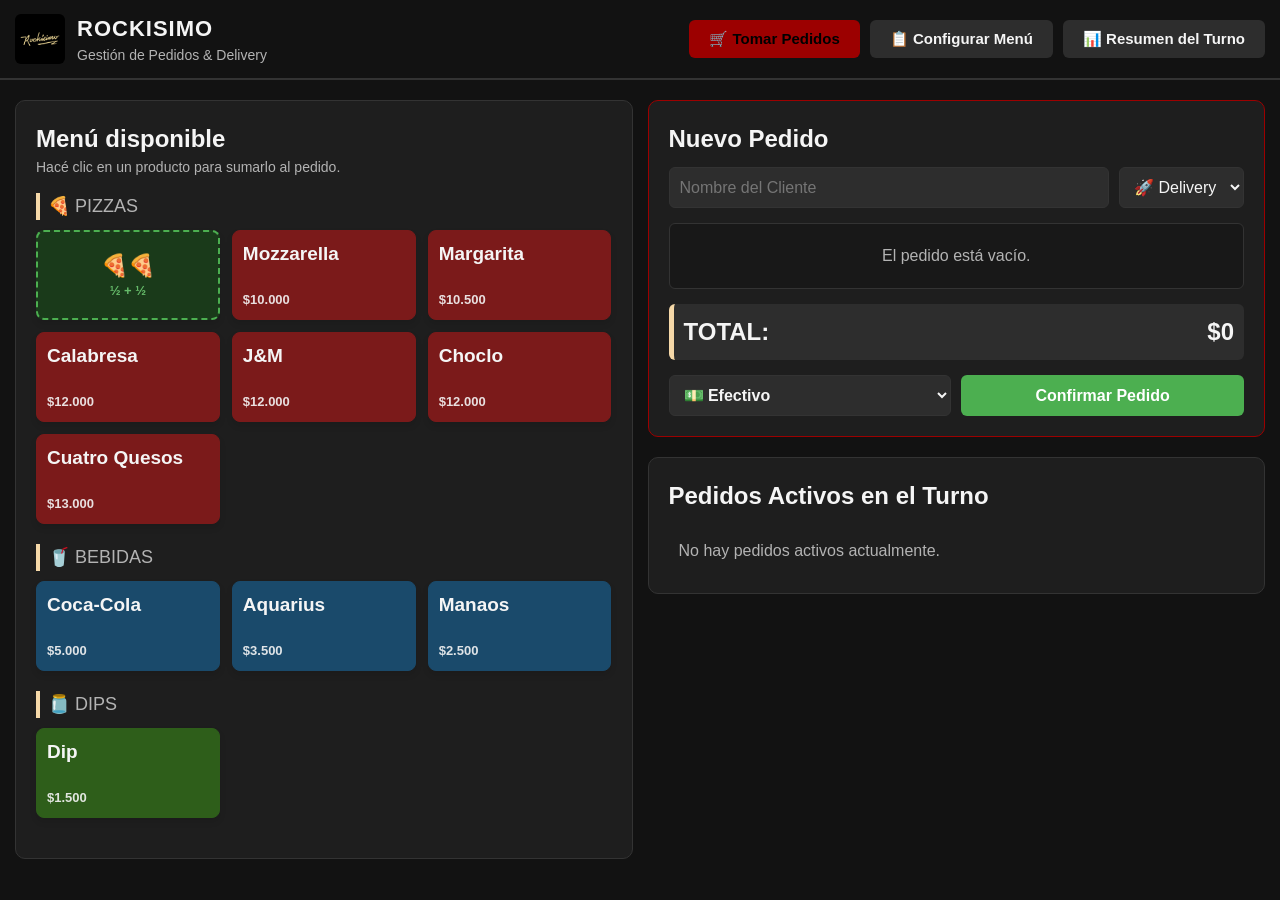
==== index.html @ c7c617d8 "Add files via upload" ====
<!DOCTYPE html>
<html lang="es-AR">
<head>
    <meta charset="UTF-8">
    <meta name="viewport" content="width=device-width, initial-scale=1.0">
    <title>🍕 ROCKISIMO - Sistema de Pedidos</title>
    <style>
        /* --- ESTILOS GENERALES Y TEMA OSCURO --- */
        :root {
            --bg-principal: #121212;
            --bg-tarjeta: #1e1e1e;
            --bg-input: #2d2d2d;
            --texto-principal: #f5f5f5;
            --texto-secundario: #b3b3b3;
            --primario: #9C0000;
            --primario-hover: #7a0000;
            --exito: #4caf50;
            --exito-hover: #43a047;
            --peligro: #f44336;
            --peligro-hover: #e53935;
            --info: #2196f3;
            --borde: #333333;
        }

        * {
            box-sizing: border-box;
            margin: 0;
            padding: 0;
            font-family: 'Segoe UI', Roboto, Helvetica, Arial, sans-serif;
        }

        body {
            background-color: var(--bg-principal);
            color: var(--texto-principal);
            padding: 15px;
            padding-top: 0;
            line-height: 1.5;
        }

        header {
            display: flex;
            justify-content: space-between;
            align-items: center;
            padding: 12px 15px 12px 15px;
            border-bottom: 2px solid var(--borde);
            margin-bottom: 20px;
            position: sticky;
            top: 0;
            z-index: 1000;
            background-color: var(--bg-principal);
            margin-left: -15px;
            margin-right: -15px;
        }

        h1, h2, h3 {
            color: var(--texto-principal);
        }

        button {
            cursor: pointer;
            border: none;
            border-radius: 6px;
            font-weight: bold;
            transition: background 0.2s, transform 0.1s;
        }

        button:active {
            transform: scale(0.98);
        }

        input, select {
            background-color: var(--bg-input);
            color: var(--texto-principal);
            border: 1px solid var(--borde);
            padding: 10px;
            border-radius: 6px;
            font-size: 16px;
            width: 100%;
        }

        input:focus, select:focus {
            outline: 2px solid var(--primario);
        }

        /* --- DISEÑO EN GRILLA (RESPONSIVE) --- */
        .contenedor-principal {
            display: grid;
            grid-template-columns: 1fr;
            gap: 20px;
        }

        @media (min-width: 1024px) {
            .contenedor-principal {
                grid-template-columns: 1.2fr 0.8fr;
            }
            .doble-columna {
                grid-column: span 2;
            }
        }

        .panel {
            background-color: var(--bg-tarjeta);
            border: 1px solid var(--borde);
            border-radius: 10px;
            padding: 20px;
        }

        /* --- BOTONES DE NAVEGACIÓN DE SECCIONES --- */
        .nav-botones {
            display: flex;
            gap: 10px;
            flex-wrap: wrap;
        }

        .btn-nav {
            padding: 10px 20px;
            background-color: var(--bg-input);
            color: var(--texto-principal);
            font-size: 15px;
        }

        .btn-nav.activo {
            background-color: var(--primario);
            color: #000;
        }

        /* --- MÓDULO 1: CONFIGURACIÓN DEL MENÚ --- */
        .oculto {
            display: none !important;
        }

        .form-producto {
            display: grid;
            grid-template-columns: repeat(auto-fit, minmax(200px, 1fr)) auto;
            gap: 10px;
            align-items: flex-end;
            margin-bottom: 20px;
            background: #1e1e1e;
            padding: 15px;
            border-radius: 8px;
        }

        .btn-accion {
            padding: 10px 20px;
            font-size: 16px;
        }

        .btn-agregar { background-color: var(--exito); color: white; }
        .btn-agregar:hover { background-color: var(--exito-hover); }
        .btn-cancelar { background-color: var(--peligro); color: white; }
        .btn-cancelar:hover { background-color: var(--peligro-hover); }
        .btn-info { background-color: var(--info); color: white; }

        .tabla-admin {
            width: 100%;
            border-collapse: collapse;
            margin-top: 10px;
        }

        .tabla-admin th, .tabla-admin td {
            padding: 12px;
            text-align: left;
            border-bottom: 1px solid var(--borde);
        }

        .tabla-admin th { background-color: var(--bg-input); }

        /* --- MÓDULO 2: TOMA DE PEDIDOS --- */
        .seccion-pedido-actual {
            display: grid;
            grid-template-columns: 1fr;
            gap: 15px;
        }

        @media (min-width: 768px) {
            .seccion-pedido-actual { grid-template-columns: 1fr 1fr; }
        }

        .grupo-categoria {
            margin-bottom: 20px;
        }

        .titulo-categoria {
            border-left: 4px solid #F5D8A8;
            padding-left: 8px;
            margin-bottom: 10px;
            font-size: 18px;
            text-transform: uppercase;
            color: var(--texto-secundario);
        }

        .grilla-productos {
            display: grid;
            grid-template-columns: repeat(auto-fill, minmax(140px, 1fr));
            gap: 12px;
        }

        .btn-producto {
            background-color: var(--bg-input);
            border: 1px solid var(--borde);
            color: var(--texto-principal);
            padding: 12px 10px;
            text-align: center;
            border-radius: 8px;
            display: flex;
            flex-direction: column;
            justify-content: space-between;
            min-height: 90px;
            box-shadow: 0 4px 6px rgba(0,0,0,0.1);
        }

        .btn-producto:hover {
            border-color: var(--primario);
            background-color: #4a3828;
        }

        .btn-producto .nombre { font-size: 19px; font-weight: bold; margin-bottom: 4px; line-height: 1.2; }
        .btn-producto .precio { color: var(--primario); font-size: 13px; opacity: 0.9; }

        /* Botón mitad y mitad */
        .btn-mitad {
            background-color: #1a3a1a;
            border: 2px dashed #4caf50;
            color: var(--texto-principal);
            padding: 12px 10px;
            text-align: center;
            border-radius: 8px;
            display: flex;
            flex-direction: column;
            justify-content: center;
            align-items: center;
            min-height: 90px;
            box-shadow: 0 4px 6px rgba(0,0,0,0.1);
            cursor: pointer;
            gap: 4px;
        }
        .btn-mitad:hover { background-color: #254a25; border-color: #66bb6a; }
        .btn-mitad .mitad-icono { font-size: 22px; }
        .btn-mitad .mitad-label { font-size: 13px; font-weight: bold; color: #66bb6a; }

        /* Modal selector mitad y mitad */
        #modal-mitad {
            display: none;
            position: fixed;
            inset: 0;
            background: rgba(0,0,0,0.75);
            z-index: 2000;
            justify-content: center;
            align-items: center;
        }
        #modal-mitad.activo { display: flex; }
        #modal-mitad .modal-caja {
            background: var(--bg-card);
            border: 1px solid var(--borde);
            border-radius: 12px;
            padding: 20px;
            width: 90%;
            max-width: 420px;
            max-height: 80vh;
            overflow-y: auto;
        }
        #modal-mitad h3 { margin: 0 0 6px 0; color: #66bb6a; }
        #modal-mitad .subtitulo-modal { font-size: 13px; color: var(--texto-secundario); margin-bottom: 14px; }
        #modal-mitad .lista-pizzas { display: flex; flex-direction: column; gap: 8px; }
        #modal-mitad .opcion-pizza {
            background: var(--bg-input);
            border: 1px solid var(--borde);
            border-radius: 8px;
            padding: 12px 14px;
            cursor: pointer;
            display: flex;
            justify-content: space-between;
            align-items: center;
        }
        #modal-mitad .opcion-pizza:hover { border-color: #66bb6a; background: #1e3a1e; }
        #modal-mitad .opcion-pizza.seleccionada { border-color: #4caf50; background: #1a3a1a; }
        #modal-mitad .opcion-pizza .piz-nombre { font-weight: bold; }
        #modal-mitad .opcion-pizza .piz-precio { font-size: 13px; color: var(--texto-secundario); }
        #modal-mitad .acciones-modal { display: flex; gap: 10px; margin-top: 16px; }
        #modal-mitad .acciones-modal button { flex: 1; padding: 10px; border-radius: 8px; border: none; cursor: pointer; font-weight: bold; }
        #modal-mitad .btn-cancelar-modal { background: var(--bg-input); color: var(--texto-principal); }
        #modal-mitad .btn-confirmar-modal { background: #4caf50; color: #fff; }
        #modal-mitad .btn-confirmar-modal:disabled { background: #555; cursor: not-allowed; }

        /* Detalle del pedido actual */
        .datos-cliente {
            display: flex;
            gap: 10px;
            margin-bottom: 15px;
        }

        .lista-items-pedido {
            max-height: 300px;
            overflow-y: auto;
            border: 1px solid var(--borde);
            border-radius: 6px;
            background: #181818;
            margin-bottom: 15px;
        }

        .item-linea {
            display: flex;
            justify-content: space-between;
            align-items: center;
            padding: 10px;
            border-bottom: 1px solid var(--borde);
        }

        .item-controles {
            display: flex;
            align-items: center;
            gap: 8px;
        }

        .btn-cant {
            width: 32px;
            height: 32px;
            font-size: 18px;
            background-color: var(--bg-input);
            color: var(--texto-principal);
        }
        .btn-cant:hover { background-color: var(--borde); }

        .cant-numero {
            font-weight: bold;
            min-width: 20px;
            text-align: center;
        }

        .contenedor-total {
            font-size: 24px;
            font-weight: bold;
            display: flex;
            justify-content: space-between;
            margin-bottom: 15px;
            padding: 10px;
            background-color: var(--bg-input);
            border-radius: 6px;
            border-left: 5px solid #F5D8A8;
        }

        .acciones-confirmacion {
            display: grid;
            grid-template-columns: 1fr 1fr;
            gap: 10px;
        }

        /* --- MÓDULO 3: PEDIDOS ACTIVOS --- */
        .lista-pedidos-activos {
            display: grid;
            grid-template-columns: repeat(auto-fill, minmax(300px, 1fr));
            gap: 15px;
            margin-top: 15px;
        }

        .tarjeta-pedido {
            background-color: var(--bg-input);
            border: 1px solid var(--borde);
            border-radius: 8px;
            padding: 15px;
            display: flex;
            flex-direction: column;
            justify-content: space-between;
        }

        .tarjeta-pedido.pendiente { border-top: 4px solid #9C0000; }
        .tarjeta-pedido.entregado { border-top: 4px solid var(--exito); opacity: 0.7; }

        .tarjeta-encabezado {
            display: flex;
            justify-content: space-between;
            font-weight: bold;
            border-bottom: 1px solid var(--borde);
            padding-bottom: 5px;
            margin-bottom: 10px;
        }

        .badge {
            padding: 2px 6px;
            border-radius: 4px;
            font-size: 12px;
            color: #000;
            font-weight: bold;
        }
        .badge.delivery { background-color: #9C0000; color: white; }
        .badge.retiro { background-color: #00bcd4; color: white; }
        .badge.efectivo { background-color: #8bc34a; color: #000; }
        .badge.transferencia { background-color: #2196f3; color: white; }

        .tarjeta-detalles {
            font-size: 14px;
            margin-bottom: 10px;
            flex-grow: 1;
        }

        .tarjeta-acciones {
            display: grid;
            grid-template-columns: repeat(3, 1fr);
            gap: 5px;
            margin-top: 10px;
        }

        .btn-tarjeta {
            padding: 8px 5px;
            font-size: 12px;
            color: white;
        }

        /* --- MÓDULO 4: CIERRE Y BALANCE --- */
        .resumen-grilla {
            display: grid;
            grid-template-columns: repeat(auto-fit, minmax(200px, 1fr));
            gap: 15px;
            margin-bottom: 20px;
        }

        .tarjeta-balance {
            background: #1e1e1e;
            padding: 15px;
            border-radius: 8px;
            text-align: center;
            border-bottom: 4px solid var(--info);
        }
        .tarjeta-balance.efec { border-bottom-color: #4caf50; }
        .tarjeta-balance.transf { border-bottom-color: #2196f3; }

        .monto-balance {
            font-size: 26px;
            font-weight: bold;
            margin-top: 5px;
        }

        .ranking-lista {
            list-style: none;
            background: #181818;
            padding: 10px;
            border-radius: 6px;
        }

        .ranking-item {
            display: flex;
            justify-content: space-between;
            padding: 8px 5px;
            border-bottom: 1px solid var(--borde);
        }

        .acciones-balance {
            display: flex;
            gap: 10px;
            margin-top: 20px;
        }

        /* --- ESTILOS DE IMPRESIÓN --- */
        @media print {
            body {
                background: white;
                color: black;
                padding: 0;
            }
            .nav-botones, .panel:not(#seccion-balance), .acciones-balance, header {
                display: none !important;
            }
            #seccion-balance {
                border: none;
                background: white;
                color: black;
                width: 100%;
            }
            #fecha-jornada {
                font-size: 22px !important;
                font-weight: bold !important;
                color: black !important;
                margin-bottom: 16px !important;
                border-bottom: 3px solid #9C0000;
                padding-bottom: 8px;
            }
            #fecha-jornada strong { color: #9C0000 !important; }
            .tarjeta-balance, .ranking-lista {
                background: white;
                color: black;
                border: 1px solid #ccc;
            }
            .monto-balance { color: black !important; }
            .tabla-admin th {
                background-color: #eee;
                color: black;
            }
            .tabla-admin td, .tabla-admin th {
                border-bottom: 1px solid #ccc;
                color: black;
            }
            .ranking-item { color: black !important; }
            .ranking-item strong { color: black !important; }
        }
    </style>

</head>
<body>

    <header>
        <div style="display:flex; align-items:center; gap:12px;">
            <img src="[data-uri]" alt="Logo Rockisimo" style="height:50px; width:auto; border-radius:6px;">
            <div>
                <h1 style="font-size:22px; letter-spacing:1px;">ROCKISIMO</h1>
                <p style="color: var(--texto-secundario); font-size: 14px;">Gestión de Pedidos & Delivery</p>
            </div>
        </div>
        <div class="nav-botones">
            <button class="btn-nav activo" id="btn-vista-pedidos" onclick="cambiarVista('pedidos')">🛒 Tomar Pedidos</button>
            <button class="btn-nav" id="btn-vista-menu" onclick="cambiarVista('menu')">📋 Configurar Menú</button>
            <button class="btn-nav" id="btn-vista-balance" onclick="cambiarVista('balance')">📊 Resumen del Turno</button>
        </div>
    </header>

    <main class="contenedor-principal">

        <section id="seccion-pedidos" class="doble-columna seccion-pedido-actual">
            <div class="panel">
                <h2>Menú disponible</h2>
                <p style="color: var(--texto-secundario); margin-bottom: 15px; font-size: 14px;">Hacé clic en un producto para sumarlo al pedido.</p>
                <div id="contenedor-menu-operaciones">
                    </div>
            </div>

            <div style="display: flex; flex-direction: column; gap: 20px;">
                <div class="panel" style="border-color: var(--primario);">
                    <h2 id="titulo-pedido-actual">Nuevo Pedido</h2>
                    <input type="hidden" id="editando-pedido-id" value="">
                    
                    <div class="datos-cliente" style="margin-top: 10px;">
                        <input type="text" id="cliente-nombre" placeholder="Nombre del Cliente" autocomplete="off">
                        <select id="pedido-modalidad" style="width: 150px;" onchange="renderizarCarrito()">
                            <option value="Delivery">🚀 Delivery</option>
                            <option value="Retiro">🛍️ Retiro</option>
                        </select>
                    </div>

                    <div class="lista-items-pedido" id="carrito-items">
                        <p style="text-align: center; color: var(--texto-secundario); padding: 20px;">El pedido está vacío.</p>
                    </div>

                    <div class="contenedor-total">
                        <span>TOTAL:</span>
                        <span id="carrito-total">$0</span>
                    </div>

                    <div class="acciones-confirmacion">
                        <select id="pedido-pago" style="font-weight: bold;">
                            <option value="Efectivo">💵 Efectivo</option>
                            <option value="Transferencia">📱 Transferencia</option>
                        </select>
                        <button class="btn-accion btn-agregar" id="btn-confirmar-pedido" onclick="confirmarPedido()">Confirmar Pedido</button>
                    </div>
                    <button class="btn-accion btn-cancelar oculto" id="btn-cancelar-edicion" onclick="cancelarEdicion()" style="width:100%; margin-top: 10px; font-size: 14px; padding: 5px;">Cancelar Edición</button>
                </div>

                <div class="panel">
                    <h2>Pedidos Activos en el Turno</h2>
                    <div class="lista-pedidos-activos" id="contenedor-pedidos-activos">
                        </div>
                </div>
            </div>
        </section>


        <section id="seccion-menu" class="panel oculto doble-columna">
            <h2>Administración del Menú</h2>
            <p style="color: var(--texto-secundario); margin-bottom: 15px;">Cargá los productos que se venden en el local. Se guardan automáticamente.</p>

            <!-- COSTO DELIVERY DESTACADO -->
            <div id="panel-delivery" style="background:#252525; border:2px solid #9C0000; border-radius:10px; padding:15px; margin-bottom:20px; display:flex; align-items:center; gap:15px; flex-wrap:wrap;">
                <span style="font-size:28px;">🛵</span>
                <div style="flex:1;">
                    <div style="font-weight:bold; font-size:16px; color:#f5f5f5;">Costo de Delivery</div>
                    <div style="font-size:12px; color:var(--texto-secundario);">Se suma automáticamente a cada pedido Delivery</div>
                </div>
                <div id="delivery-vista" style="display:flex; align-items:center; gap:10px;">
                    <span id="delivery-precio-txt" style="font-size:22px; font-weight:bold; color:#f5f5f5;">$0</span>
                    <button class="btn-accion btn-info" onclick="editarDelivery()" style="padding:8px 16px; font-size:14px;">✏️ Editar precio</button>
                </div>
                <div id="delivery-edicion" style="display:none; align-items:center; gap:10px; flex-wrap:wrap;">
                    <input type="number" id="delivery-nuevo-precio" placeholder="Nuevo precio" min="0" style="width:140px;">
                    <button class="btn-accion btn-agregar" onclick="guardarPrecioDelivery()" style="padding:8px 16px; font-size:14px;">✔ Guardar</button>
                    <button class="btn-accion btn-cancelar" onclick="cancelarEditarDelivery()" style="padding:8px 16px; font-size:14px;">✖ Cancelar</button>
                </div>
            </div>
            
            <div class="form-producto">
                <div>
                    <label style="font-size: 14px; display:block; margin-bottom: 5px;">Nombre del Producto</label>
                    <input type="text" id="prod-nombre" placeholder="Ej: Pizza Muzzarella grande" autocomplete="off">
                </div>
                <div>
                    <label style="font-size: 14px; display:block; margin-bottom: 5px;">Categoría</label>
                    <select id="prod-categoria">
                        <option value="Pizzas">Pizzas</option>
                        <option value="Bebidas">Bebidas</option>
                        <option value="Dips">Dips</option>
                        <option value="Servicios">Servicios</option>
                    </select>
                </div>
                <div>
                    <label style="font-size: 14px; display:block; margin-bottom: 5px;">Precio ($)</label>
                    <input type="number" id="prod-precio" placeholder="Ej: 4500" min="0">
                </div>
                <button class="btn-accion btn-agregar" onclick="guardarProducto()">Guardar</button>
            </div>

            <div style="display:flex; gap:10px; align-items:flex-end; background:#1e1e1e; padding:12px; border-radius:8px; margin-bottom:15px;">
                <div style="flex:1;">
                    <label style="font-size:14px; display:block; margin-bottom:5px;">➕ Nueva categoría</label>
                    <input type="text" id="nueva-categoria-input" placeholder="Ej: Postres, Combos..." autocomplete="off">
                </div>
                <button class="btn-accion btn-info" onclick="agregarNuevaCategoria()" style="white-space:nowrap;">Agregar Categoría</button>
            </div>

            <!-- PANEL COLORES POR CATEGORÍA -->
            <div style="background:#1e1e1e; border:1px solid var(--borde); border-radius:10px; padding:15px; margin-bottom:20px;">
                <h3 style="margin-bottom:12px; font-size:15px; color:var(--texto-principal);">🎨 Color de botones por categoría</h3>
                <p style="font-size:12px; color:var(--texto-secundario); margin-bottom:10px;">Hacé clic en el color para cambiarlo. Se aplica al instante en la pantalla de pedidos.</p>
                <div id="panel-colores-cat" style="display:flex; flex-wrap:wrap; gap:10px;"></div>
            </div>

            <table class="tabla-admin">
                <thead>
                    <tr>
                        <th>Producto</th>
                        <th>Categoría</th>
                        <th>Precio</th>
                        <th style="text-align: center;">Acciones</th>
                    </tr>
                </thead>
                <tbody id="tabla-menu-cuerpo">
                    </tbody>
            </table>
        </section>


        <section id="seccion-balance" class="panel oculto doble-columna">
            <h2>Resumen del Turno / Balance</h2>
            <p style="color: var(--texto-secundario); margin-bottom: 20px;">Control de caja, estadísticas de ventas del turno y auditoría.</p>

            <!-- Fecha de la jornada para impresión y vista -->
            <div id="fecha-jornada" style="font-size:15px; color:var(--texto-secundario); margin-bottom:12px; letter-spacing:0.5px;"></div>

            <div class="resumen-grilla" style="grid-template-columns: 1.4fr 1fr 1fr;">
                <div class="tarjeta-balance" style="border-bottom-color: #ff9800; border-bottom-width: 5px;">
                    <h3 style="color:var(--texto-secundario);">💰 Total General de la Noche</h3>
                    <div class="monto-balance" id="balance-total" style="color: #ff9800; font-size:36px;">$0</div>
                </div>
                <div class="tarjeta-balance efec">
                    <h3>💵 Efectivo</h3>
                    <div class="monto-balance" id="balance-efectivo" style="color: #4caf50;">$0</div>
                </div>
                <div class="tarjeta-balance transf">
                    <h3>📱 Transferencia</h3>
                    <div class="monto-balance" id="balance-transferencia" style="color: #2196f3;">$0</div>
                </div>
            </div>

            <div style="display: grid; grid-template-columns: 1fr; gap: 20px; margin-bottom: 20px;" id="subsecciones-balance-grilla">
                <div>
                    <h3 style="margin-bottom: 10px;">📦 Detalle de Ventas por Producto</h3>
                    <div id="total-pizzas-banner" style="display:none; background:#7B1A1A; border-radius:8px; padding:10px 14px; margin-bottom:10px; font-size:15px; font-weight:bold; color:#fff;">🍕 Total pizzas vendidas: <span id="total-pizzas-num">0</span></div>
                    <ul class="ranking-lista" id="balance-ranking">
                        </ul>
                </div>
                <div>
                    <h3 style="margin-bottom: 10px;">🕐 Estadísticas de Horarios y Tiempos</h3>
                    <div id="stats-horarios" style="background:#181818; border-radius:8px; padding:15px;">
                        <p style="color:var(--texto-secundario); font-size:13px;">Sin datos suficientes aún.</p>
                    </div>
                </div>
                <div>
                    <h3 style="margin-bottom: 10px;">📋 Auditoría de todos los Pedidos del Turno</h3>
                    <table class="tabla-admin" style="font-size: 14px;">
                        <thead>
                            <tr>
                                <th>ID</th>
                                <th>Cliente</th>
                                <th>Modalidad</th>
                                <th>Pago</th>
                                <th>Total</th>
                                <th>Entrada → Salida</th>
                                <th>Estado</th>
                            </tr>
                        </thead>
                        <tbody id="balance-tabla-pedidos">
                            </tbody>
                    </table>
                </div>
            </div>

            <div class="acciones-balance">
                <button class="btn-accion btn-info" onclick="window.print()">🖨️ Imprimir Resumen</button>
                <button class="btn-accion" onclick="compartirResumen()" style="background:#25D366; color:#fff; border:none;">📤 Compartir Resumen</button>
                <button class="btn-accion btn-cancelar" onclick="cerrarTurno()" style="margin-left: auto;">🏁 Cerrar Turno (Reiniciar)</button>
            </div>
        </section>

    </main>

    <script>
        // --- ESTADO DE LA APLICACIÓN ---
        let productos = JSON.parse(localStorage.getItem('pizza_productos')) || [];
        let pedidos = JSON.parse(localStorage.getItem('pizza_pedidos')) || [];
        let proximoNumeroPedido = parseInt(localStorage.getItem('pizza_proximo_numero')) || 1;
        let coloresCategorias = JSON.parse(localStorage.getItem('pizza_colores_cat')) || {
            'Pizzas':    '#7B1A1A',
            'Bebidas':   '#1A4A6B',
            'Dips':      '#2E5E1A',
            'Servicios': '#3a3a3a'
        };

        function guardarColoresCat() {
            localStorage.setItem('pizza_colores_cat', JSON.stringify(coloresCategorias));
        }

        function getColorCategoria(cat) {
            return coloresCategorias[cat] || '#3a3330';
        }

        // Estructura del Carrito temporal (Pedido en curso)
        let carrito = [];

        // --- INICIALIZACIÓN ---
        document.addEventListener('DOMContentLoaded', () => {
            // Cargar productos por defecto si el localStorage está totalmente vacío (Facilita la primera experiencia)
            if (productos.length === 0) {
                productos = [
                    { id: 1,  nombre: 'Mozzarella',   categoria: 'Pizzas',    precio: 10000 },
                    { id: 2,  nombre: 'Margarita',     categoria: 'Pizzas',    precio: 10500 },
                    { id: 3,  nombre: 'Calabresa',     categoria: 'Pizzas',    precio: 12000 },
                    { id: 4,  nombre: 'J&M',           categoria: 'Pizzas',    precio: 12000 },
                    { id: 5,  nombre: 'Choclo',        categoria: 'Pizzas',    precio: 12000 },
                    { id: 6,  nombre: 'Cuatro Quesos', categoria: 'Pizzas',    precio: 13000 },
                    { id: 7,  nombre: 'Coca-Cola',     categoria: 'Bebidas',   precio: 5000  },
                    { id: 8,  nombre: 'Aquarius',      categoria: 'Bebidas',   precio: 3500  },
                    { id: 9,  nombre: 'Manaos',        categoria: 'Bebidas',   precio: 2500  },
                    { id: 10, nombre: 'Dip',           categoria: 'Dips',      precio: 1500  },
                    { id: 11, nombre: 'Delivery',      categoria: 'Servicios', precio: 500   }
                ];
                guardarProductosEnStorage();
            }
            renderizarTodo();
        });

        // --- SISTEMA DE NAVEGACIÓN ---
        function cambiarVista(vista) {
            document.getElementById('seccion-pedidos').classList.add('oculto');
            document.getElementById('seccion-menu').classList.add('oculto');
            document.getElementById('seccion-balance').classList.add('oculto');
            
            document.getElementById('btn-vista-pedidos').classList.remove('activo');
            document.getElementById('btn-vista-menu').classList.remove('activo');
            document.getElementById('btn-vista-balance').classList.remove('activo');

            if (vista === 'pedidos') {
                document.getElementById('seccion-pedidos').classList.remove('oculto');
                document.getElementById('btn-vista-pedidos').classList.add('activo');
            } else if (vista === 'menu') {
                document.getElementById('seccion-menu').classList.remove('oculto');
                document.getElementById('btn-vista-menu').classList.add('activo');
            } else if (vista === 'balance') {
                document.getElementById('seccion-balance').classList.remove('oculto');
                document.getElementById('btn-vista-balance').classList.add('activo');
                calcularYRenderizarBalance();
            }
        }

        // --- PERSISTENCIA LOCALSTORAGE ---
        function guardarProductosEnStorage() {
            localStorage.setItem('pizza_productos', JSON.stringify(productos));
        }

        function guardarPedidosEnStorage() {
            localStorage.setItem('pizza_pedidos', JSON.stringify(pedidos));
            localStorage.setItem('pizza_proximo_numero', proximoNumeroPedido.toString());
        }

        // --- OPERACIONES DE RENDERIZADO GENERAL ---
        function renderizarTodo() {
            renderizarMenuAdministracion();
            renderizarMenuBotonesOperador();
            renderizarCarrito();
            renderizarPedidosActivos();
            actualizarPanelDelivery();
            renderizarPanelColores();
        }

        // --- GESTIÓN DEL MENÚ (MÓDULO 1) ---
        function actualizarPanelDelivery() {
            const prod = productos.find(p => p.categoria === 'Servicios' && p.nombre === 'Delivery');
            const txt = document.getElementById('delivery-precio-txt');
            if (txt && prod) txt.innerText = '$' + prod.precio.toLocaleString('es-AR');
        }

        function editarDelivery() {
            const prod = productos.find(p => p.categoria === 'Servicios' && p.nombre === 'Delivery');
            if (!prod) { alert('No se encontró el producto Delivery en el menú.'); return; }
            document.getElementById('delivery-nuevo-precio').value = prod.precio;
            document.getElementById('delivery-vista').style.display = 'none';
            document.getElementById('delivery-edicion').style.display = 'flex';
        }

        function cancelarEditarDelivery() {
            document.getElementById('delivery-vista').style.display = 'flex';
            document.getElementById('delivery-edicion').style.display = 'none';
        }

        function guardarPrecioDelivery() {
            const nuevo = parseFloat(document.getElementById('delivery-nuevo-precio').value);
            if (isNaN(nuevo) || nuevo < 0) { alert('Ingresá un precio válido.'); return; }
            const index = productos.findIndex(p => p.categoria === 'Servicios' && p.nombre === 'Delivery');
            if (index !== -1) {
                productos[index].precio = nuevo;
                guardarProductosEnStorage();
                actualizarPanelDelivery();
                cancelarEditarDelivery();
                alert('✅ Precio de Delivery actualizado a $' + nuevo.toLocaleString('es-AR'));
            }
        }

        function agregarNuevaCategoria() {
            const input = document.getElementById('nueva-categoria-input');
            const nuevaCat = input.value.trim();
            if (!nuevaCat) { alert('Ingresá el nombre de la nueva categoría.'); return; }
            const select = document.getElementById('prod-categoria');
            const existe = Array.from(select.options).some(o => o.value === nuevaCat);
            if (existe) { alert('Esa categoría ya existe.'); return; }
            const option = document.createElement('option');
            option.value = nuevaCat;
            option.text = nuevaCat;
            select.appendChild(option);
            select.value = nuevaCat;
            input.value = '';
        }

        function guardarProducto() {
            const nombre = document.getElementById('prod-nombre').value.trim();
            const categoria = document.getElementById('prod-categoria').value;
            const precio = parseFloat(document.getElementById('prod-precio').value);

            if (!nombre || isNaN(precio) || precio < 0) {
                alert('Por favor, ingresá un nombre válido y un precio correcto.');
                return;
            }

            const nuevoProducto = {
                id: Date.now(),
                nombre: nombre,
                categoria: categoria,
                precio: precio
            };

            productos.push(nuevoProducto);
            guardarProductosEnStorage();
            
            // Limpiar campos
            document.getElementById('prod-nombre').value = '';
            document.getElementById('prod-precio').value = '';

            renderizarTodo();
        }

        function eliminarProducto(id) {
            if (confirm('¿Seguro querés eliminar este producto del catálogo? No afectará a los pedidos ya tomados.')) {
                productos = productos.filter(p => p.id !== id);
                guardarProductosEnStorage();
                renderizarTodo();
            }
        }

        let editandoProductoId = null;

        function renderizarPanelColores() {
            const contenedor = document.getElementById('panel-colores-cat');
            if (!contenedor) return;
            const cats = [...new Set(productos.map(p => p.categoria))];
            contenedor.innerHTML = '';
            cats.forEach(cat => {
                const colorActual = getColorCategoria(cat);
                const div = document.createElement('div');
                div.style.cssText = 'display:flex; align-items:center; gap:8px; background:var(--bg-input); padding:8px 14px; border-radius:8px; border: 2px solid ' + colorActual + ';';
                div.innerHTML = `
                    <span style="font-size:13px; font-weight:bold; color:#f5f5f5;">${getIconoCategoria(cat)} ${cat}</span>
                    <input type="color" value="${colorActual}"
                        title="Cambiar color de ${cat}"
                        onchange="cambiarColorCategoria('${cat}', this.value)"
                        style="width:32px; height:28px; border:none; border-radius:4px; cursor:pointer; background:none; padding:0;">
                `;
                contenedor.appendChild(div);
            });
        }

        function cambiarColorCategoria(cat, color) {
            coloresCategorias[cat] = color;
            guardarColoresCat();
            renderizarMenuBotonesOperador();
            renderizarPanelColores();
        }

        function renderizarMenuAdministracion() {
            const tbody = document.getElementById('tabla-menu-cuerpo');
            tbody.innerHTML = '';

            if (productos.length === 0) {
                tbody.innerHTML = `<tr><td colspan="4" style="text-align:center; color:var(--texto-secundario);">No hay productos en el menú.</td></tr>`;
                return;
            }

            productos.forEach(p => {
                const tr = document.createElement('tr');
                if (editandoProductoId === p.id) {
                    // Fila en modo edición
                    const cats = [...new Set(productos.map(x => x.categoria))];
                    let optsCat = cats.map(c => `<option value="${c}" ${c === p.categoria ? 'selected' : ''}>${c}</option>`).join('');
                    tr.style.background = '#2a2a00';
                    tr.innerHTML = `
                        <td><input type="text" id="edit-nombre-${p.id}" value="${p.nombre}" style="width:100%;"></td>
                        <td>
                            <select id="edit-categoria-${p.id}" style="width:100%;">${optsCat}</select>
                        </td>
                        <td><input type="number" id="edit-precio-${p.id}" value="${p.precio}" min="0" style="width:90px;"></td>
                        <td style="text-align:center; display:flex; gap:5px; justify-content:center;">
                            <button class="btn-tarjeta btn-agregar" onclick="guardarEdicionProducto(${p.id})">✔ Guardar</button>
                            <button class="btn-tarjeta btn-cancelar" onclick="cancelarEdicionProducto()">✖</button>
                        </td>
                    `;
                } else {
                    tr.innerHTML = `
                        <td><strong>${p.nombre}</strong></td>
                        <td><span style="color:var(--texto-secundario); font-size:14px;">${p.categoria}</span></td>
                        <td>$${p.precio.toLocaleString('es-AR')}</td>
                        <td style="text-align:center; display:flex; gap:5px; justify-content:center; flex-wrap:wrap;">
                            <button class="btn-tarjeta btn-info" onclick="iniciarEdicionProducto(${p.id})">✏️ Editar</button>
                            <button class="btn-tarjeta btn-cancelar" onclick="eliminarProducto(${p.id})">Eliminar</button>
                        </td>
                    `;
                }
                tbody.appendChild(tr);
            });
        }

        function iniciarEdicionProducto(id) {
            editandoProductoId = id;
            renderizarMenuAdministracion();
        }

        function cancelarEdicionProducto() {
            editandoProductoId = null;
            renderizarMenuAdministracion();
        }

        function guardarEdicionProducto(id) {
            const nombre = document.getElementById(`edit-nombre-${id}`).value.trim();
            const categoria = document.getElementById(`edit-categoria-${id}`).value;
            const precio = parseFloat(document.getElementById(`edit-precio-${id}`).value);

            if (!nombre || isNaN(precio) || precio < 0) {
                alert('Nombre y precio válidos son obligatorios.');
                return;
            }

            const index = productos.findIndex(p => p.id === id);
            if (index !== -1) {
                productos[index].nombre = nombre;
                productos[index].categoria = categoria;
                productos[index].precio = precio;
                guardarProductosEnStorage();
            }

            editandoProductoId = null;
            renderizarTodo();
        }


        // --- GESTIÓN DE TOMA DE PEDIDOS (MÓDULO 2) ---
        function getIconoCategoria(cat) {
            const iconos = { 'Pizzas': '🍕', 'Bebidas': '🥤', 'Dips': '🫙', 'Servicios': '🛵' };
            return iconos[cat] || '📦';
        }

        function renderizarMenuBotonesOperador() {
            const contenedor = document.getElementById('contenedor-menu-operaciones');
            contenedor.innerHTML = '';

            // Obtener categorías únicas dinámicas, excluyendo Servicios (se aplica automáticamente)
            const categorias = [...new Set(productos.map(p => p.categoria))].filter(c => c !== 'Servicios');

            if (categorias.length === 0) {
                contenedor.innerHTML = `<p style="color:var(--texto-secundario);">No hay productos cargados en el menú. Dirigite a la pestaña "Configurar Menú".</p>`;
                return;
            }

            categorias.forEach(cat => {
                const productosFiltrados = productos.filter(p => p.categoria === cat);
                if (productosFiltrados.length === 0) return;

                const grupoDiv = document.createElement('div');
                grupoDiv.className = 'grupo-categoria';
                grupoDiv.innerHTML = `<div class="titulo-categoria">${getIconoCategoria(cat)} ${cat}</div>`;

                const grilla = document.createElement('div');
                grilla.className = 'grilla-productos';

                // Botón ½+½ solo en categoría Pizzas
                if (cat === 'Pizzas') {
                    const btnMitad = document.createElement('button');
                    btnMitad.className = 'btn-mitad';
                    btnMitad.onclick = () => abrirModalMitad();
                    btnMitad.innerHTML = `
                        <span class="mitad-icono">🍕🍕</span>
                        <span class="mitad-label">½ + ½</span>
                    `;
                    grilla.appendChild(btnMitad);
                }

                productosFiltrados.forEach(p => {
                    const btn = document.createElement('button');
                    btn.className = 'btn-producto';
                    const colorCat = getColorCategoria(cat);
                    btn.style.backgroundColor = colorCat;
                    btn.style.borderColor = colorCat;
                    btn.style.color = '#f5f5f5';
                    btn.onclick = () => agregarAlCarrito(p);
                    btn.innerHTML = `
                        <span class="nombre">${p.nombre}</span>
                        <span class="precio" style="color:#f5f5f5; opacity:0.9;">$${p.precio.toLocaleString('es-AR')}</span>
                    `;
                    grilla.appendChild(btn);
                });

                grupoDiv.appendChild(grilla);
                contenedor.appendChild(grupoDiv);
            });
        }

        // ===== MITAD Y MITAD =====
        let mitadPaso = 1;
        let mitad1 = null;
        let mitad2 = null;

        function abrirModalMitad() {
            mitadPaso = 1;
            mitad1 = null;
            mitad2 = null;
            renderizarModalMitad();
            document.getElementById('modal-mitad').classList.add('activo');
        }

        function cerrarModalMitad() {
            document.getElementById('modal-mitad').classList.remove('activo');
            mitadPaso = 1;
            mitad1 = null;
            mitad2 = null;
        }

        function renderizarModalMitad() {
            const titulo = document.getElementById('modal-mitad-titulo');
            const subtitulo = document.getElementById('modal-mitad-subtitulo');
            const lista = document.getElementById('modal-lista-pizzas');
            const btnConfirmar = document.getElementById('btn-confirmar-mitad');

            const pizzas = productos.filter(p => p.categoria === 'Pizzas');

            if (mitadPaso === 1) {
                titulo.textContent = '🍕 Mitad y Mitad';
                subtitulo.textContent = 'Elegí la PRIMERA mitad';
                btnConfirmar.textContent = 'Siguiente →';
                btnConfirmar.disabled = !mitad1;
            } else {
                titulo.textContent = '🍕 Mitad y Mitad';
                subtitulo.innerHTML = `Primera mitad: <strong>${mitad1.nombre}</strong><br>Elegí la SEGUNDA mitad`;
                btnConfirmar.textContent = '✔ Agregar al pedido';
                btnConfirmar.disabled = !mitad2;
            }

            lista.innerHTML = '';
            pizzas.forEach(p => {
                const div = document.createElement('div');
                div.className = 'opcion-pizza';
                const seleccionada = (mitadPaso === 1 && mitad1 && mitad1.id === p.id) ||
                                     (mitadPaso === 2 && mitad2 && mitad2.id === p.id);
                if (seleccionada) div.classList.add('seleccionada');
                div.innerHTML = `<span class="piz-nombre">${p.nombre}</span><span class="piz-precio">$${p.precio.toLocaleString('es-AR')}</span>`;
                div.onclick = () => {
                    if (mitadPaso === 1) {
                        mitad1 = p;
                    } else {
                        mitad2 = p;
                    }
                    renderizarModalMitad();
                };
                lista.appendChild(div);
            });
        }

        function confirmarMitad() {
            if (mitadPaso === 1) {
                if (!mitad1) return;
                mitadPaso = 2;
                mitad2 = null;
                renderizarModalMitad();
            } else {
                if (!mitad1 || !mitad2) return;
                // Precio: el más caro de las dos
                const precioFinal = Math.max(mitad1.precio, mitad2.precio);
                const nombreCombinado = `½ ${mitad1.nombre} / ½ ${mitad2.nombre}`;
                const productoMitad = {
                    id: `mitad-${Date.now()}`,
                    nombre: nombreCombinado,
                    precio: precioFinal,
                    categoria: 'Pizzas',
                    esMitad: true,
                    mitad1: mitad1.nombre,
                    mitad2: mitad2.nombre
                };
                agregarAlCarrito(productoMitad);
                cerrarModalMitad();
            }
        }

        function agregarAlCarrito(producto) {
            // Mitad y mitad: no se agrupa (siempre nuevo ítem con ID único)
            if (producto.esMitad) {
                carrito.push({
                    productoId: producto.id,
                    nombre: producto.nombre,
                    precio: producto.precio,
                    cantidad: 1,
                    esMitad: true,
                    mitad1: producto.mitad1,
                    mitad2: producto.mitad2
                });
                renderizarCarrito();
                return;
            }

            const itemExistente = carrito.find(item => item.productoId === producto.id);

            if (itemExistente) {
                itemExistente.cantidad++;
            } else {
                carrito.push({
                    productoId: producto.id,
                    nombre: producto.nombre,
                    precio: producto.precio,
                    cantidad: 1
                });
            }
            renderizarCarrito();
        }

        function cambiarCantidadCarrito(idx, delta) {
            if (idx < 0 || idx >= carrito.length) return;
            carrito[idx].cantidad += delta;
            if (carrito[idx].cantidad <= 0) {
                carrito.splice(idx, 1);
            }
            renderizarCarrito();
        }

        function renderizarCarrito() {
            const contenedor = document.getElementById('carrito-items');
            const totalTxt = document.getElementById('carrito-total');
            contenedor.innerHTML = '';

            if (carrito.length === 0) {
                contenedor.innerHTML = `<p style="text-align: center; color: var(--texto-secundario); padding: 20px;">El pedido está vacío.</p>`;
                totalTxt.innerText = '$0';
                return;
            }

            let totalCalculado = 0;

            carrito.forEach((item, idx) => {
                const subtotal = item.precio * item.cantidad;
                totalCalculado += subtotal;

                const linea = document.createElement('div');
                linea.className = 'item-linea';
                linea.innerHTML = `
                    <div>
                        <div><strong>${item.nombre}</strong></div>
                        <div style="font-size:12px; color:var(--texto-secundario);">$${item.precio.toLocaleString('es-AR')} c/u</div>
                    </div>
                    <div class="item-controles">
                        <span style="margin-right:10px; font-weight:bold;">$${subtotal.toLocaleString('es-AR')}</span>
                        <button class="btn-cant" onclick="cambiarCantidadCarrito(${idx}, -1)">-</button>
                        <span class="cant-numero">${item.cantidad}</span>
                        <button class="btn-cant" onclick="cambiarCantidadCarrito(${idx}, 1)">+</button>
                    </div>
                `;
                contenedor.appendChild(linea);
            });

            // Sumar delivery si la modalidad es Delivery
            const modalidadSel = document.getElementById('pedido-modalidad');
            if (modalidadSel && modalidadSel.value === 'Delivery') {
                const prodDelivery = productos.find(p => p.categoria === 'Servicios' && p.nombre === 'Delivery');
                if (prodDelivery) {
                    totalCalculado += prodDelivery.precio;
                    const lineaDelivery = document.createElement('div');
                    lineaDelivery.className = 'item-linea';
                    lineaDelivery.style.cssText = 'opacity:0.7; border-top: 1px dashed var(--borde); padding-top:8px; margin-top:4px;';
                    lineaDelivery.innerHTML = `
                        <div><div style="font-size:13px;">🛵 Costo Delivery</div></div>
                        <div class="item-controles"><span style="font-weight:bold;">$${prodDelivery.precio.toLocaleString('es-AR')}</span></div>
                    `;
                    contenedor.appendChild(lineaDelivery);
                }
            }

            totalTxt.innerText = `$${totalCalculado.toLocaleString('es-AR')}`;
        }

        function confirmarPedido() {
            const nombreCliente = document.getElementById('cliente-nombre').value.trim();
            const modalidad = document.getElementById('pedido-modalidad').value;
            const formaPago = document.getElementById('pedido-pago').value;
            const idEdicion = document.getElementById('editando-pedido-id').value;

            if (!nombreCliente) {
                alert('Por favor, ingresá el nombre del cliente.');
                return;
            }
            if (carrito.length === 0) {
                alert('El pedido debe contener al menos un producto.');
                return;
            }

            // Calcular total final (suma delivery automáticamente si corresponde)
            let totalPedido = carrito.reduce((acc, item) => acc + (item.precio * item.cantidad), 0);
            let carritoFinal = [...carrito];
            if (modalidad === 'Delivery') {
                const prodDelivery = productos.find(p => p.categoria === 'Servicios' && p.nombre === 'Delivery');
                if (prodDelivery) {
                    const yaIncluido = carritoFinal.find(i => i.productoId === prodDelivery.id);
                    if (!yaIncluido) {
                        carritoFinal.push({ productoId: prodDelivery.id, nombre: 'Delivery', precio: prodDelivery.precio, cantidad: 1, categoria: 'Servicios' });
                        totalPedido += prodDelivery.precio;
                    }
                }
            }

            if (idEdicion) {
                // MÓDULO 3: Guardar Edición de pedido existente
                const index = pedidos.findIndex(p => p.id === idEdicion);
                if (index !== -1) {
                    pedidos[index].cliente = nombreCliente;
                    pedidos[index].modalidad = modalidad;
                    pedidos[index].formaPago = formaPago;
                    pedidos[index].items = carritoFinal;
                    pedidos[index].total = totalPedido;
                }
                // Desactivar UI de edición
                cancelarEdicion();
            } else {
                // Crear Nuevo Pedido
                const prefijo = 'P';
                const numeroFormateado = prefijo + proximoNumeroPedido.toString().padStart(3, '0');
                
                const _ahora = new Date();
                const nuevoPedido = {
                    id: 'PED-' + Date.now(),
                    codigo: numeroFormateado,
                    cliente: nombreCliente,
                    modalidad: modalidad,
                    formaPago: formaPago,
                    items: carritoFinal,
                    total: totalPedido,
                    estado: 'Pendiente',
                    horaEntrada: _ahora.toTimeString().slice(0,5),
                    horaEntradaMs: _ahora.getTime(),
                    horaSalida: null,
                    horaSalidaMs: null
                };

                pedidos.push(nuevoPedido);
                proximoNumeroPedido++;
            }

            guardarPedidosEnStorage();
            limpiarFormularioPedido();
            renderizarTodo();
        }

        function limpiarFormularioPedido() {
            document.getElementById('cliente-nombre').value = '';
            document.getElementById('pedido-modalidad').value = 'Delivery';
            document.getElementById('pedido-pago').value = 'Efectivo';
            document.getElementById('editando-pedido-id').value = '';
            carrito = [];
            renderizarCarrito();
        }


        // --- GESTIÓN DE PEDIDOS ACTIVOS (MÓDULO 3) ---
        function renderizarPedidosActivos() {
            const contenedor = document.getElementById('contenedor-pedidos-activos');
            contenedor.innerHTML = '';

            // Mostrar solo los pedidos que no están cancelados en el flujo de cocina/entrega rápido
            // Pero se listan según estado actual
            const pedidosVisibles = pedidos.filter(p => p.estado !== 'Cancelado');

            if (pedidosVisibles.length === 0) {
                contenedor.innerHTML = `<p style="color:var(--texto-secundario); padding: 10px;">No hay pedidos activos actualmente.</p>`;
                return;
            }

            // Más reciente primero
            const pedidosOrdenados = [...pedidosVisibles].reverse();
            pedidosOrdenados.forEach(p => {
                const tarjeta = document.createElement('div');
                tarjeta.className = `tarjeta-pedido ${p.estado.toLowerCase()}`;

                const badgeMod = p.modalidad === 'Delivery' ? '<span class="badge delivery">🚀 Delivery</span>' : '<span class="badge retiro">🛍️ Retiro</span>';
                const badgePago = p.formaPago === 'Efectivo' ? '<span class="badge efectivo">💵 Efec</span>' : '<span class="badge transferencia">📱 Transf</span>';

                let detalleProductosTexto = p.items.map(i => `${i.cantidad}x ${i.nombre}`).join(', ');
                const _horaTag = p.horaEntrada ? ` <span style="font-size:11px;color:var(--texto-secundario);">⏱ ${p.horaEntrada}</span>` : '';

                tarjeta.innerHTML = `
                    <div class="tarjeta-encabezado">
                        <span>${p.codigo} - ${p.cliente}${_horaTag}</span>
                        <span>$${p.total.toLocaleString('es-AR')}</span>
                    </div>
                    <div class="tarjeta-detalles">
                        <div style="margin-bottom: 8px; display:flex; gap:5px;">${badgeMod} ${badgePago}</div>
                        <p style="color: var(--texto-secundario); font-size:13px;">${detalleProductosTexto}</p>
                        <p style="margin-top:5px; font-size:12px; font-weight:bold; color: ${p.estado === 'Entregado' ? 'var(--exito)' : 'var(--primario)'}">Estado: ${p.estado.toUpperCase()}</p>
                    </div>
                    <div class="tarjeta-acciones" style="grid-template-columns: repeat(4, 1fr);">
                        ${p.estado === 'Pendiente' ? `<button class="btn-tarjeta btn-agregar" onclick="marcarEntregado('${p.id}')">⚡Entregar</button>` : `<span style="text-align:center; color:var(--exito); align-self:center; font-size:12px;">✓ Pagado</span>`}
                        <button class="btn-tarjeta btn-info" onclick="iniciarEdicionPedido('${p.id}')">✏️ Editar</button>
                        <button class="btn-tarjeta" style="background:#5B3421; color:#f5f5f5; font-size:11px;" onclick="editarHorariosPedido('${p.id}')">⏱ Horarios</button>
                        <button class="btn-tarjeta btn-cancelar" onclick="cancelarPedido('${p.id}')">❌ Cancelar</button>
                    </div>
                `;
                contenedor.appendChild(tarjeta);
            });
        }

        function marcarEntregado(id) {
            const index = pedidos.findIndex(p => p.id === id);
            if (index !== -1) {
                const _sal = new Date();
                pedidos[index].estado = 'Entregado';
                pedidos[index].horaSalida = _sal.toTimeString().slice(0,5);
                pedidos[index].horaSalidaMs = _sal.getTime();
                guardarPedidosEnStorage();
                renderizarTodo();
            }
        }

        function cancelarPedido(id) {
            if (confirm('¿Estás seguro de que deseas CANCELAR este pedido? Se removerá de las cajas activas y totales.')) {
                const index = pedidos.findIndex(p => p.id === id);
                if (index !== -1) {
                    pedidos[index].estado = 'Cancelado';
                    guardarPedidosEnStorage();
                    renderizarTodo();
                }
            }
        }

        function iniciarEdicionPedido(id) {
            const pedido = pedidos.find(p => p.id === id);
            if (!pedido) return;

            // Cambiar textos visuales para indicar edición
            document.getElementById('titulo-pedido-actual').innerText = `Editando Pedido ${pedido.codigo}`;
            document.getElementById('editando-pedido-id').value = pedido.id;
            document.getElementById('cliente-nombre').value = pedido.cliente;
            document.getElementById('pedido-modalidad').value = pedido.modalidad;
            document.getElementById('pedido-pago').value = pedido.formaPago;
            document.getElementById('btn-confirmar-pedido').innerText = "Guardar Cambios";
            document.getElementById('btn-cancelar-edicion').classList.remove('oculto');

            // Cargar carrito con los productos del pedido a modificar
            carrito = [...pedido.items];
            renderizarCarrito();
            
            // Hacer scroll suave hacia arriba para que el operador lo note al instante
            window.scrollTo({ top: 0, behavior: 'smooth' });
        }

        function cancelarEdicion() {
            document.getElementById('titulo-pedido-actual').innerText = "Nuevo Pedido";
            document.getElementById('btn-confirmar-pedido').innerText = "Confirmar Pedido";
            document.getElementById('btn-cancelar-edicion').classList.add('oculto');
            limpiarFormularioPedido();
        }

        function editarHorariosPedido(id) {
            const p = pedidos.find(x => x.id === id);
            if (!p) return;
            const entradaActual = p.horaEntrada || '';
            const salidaActual = p.horaSalida || '';
            const nuevaEntrada = prompt(`Pedido ${p.codigo} — Hora de ENTRADA (HH:MM):
(Actual: ${entradaActual || 'no registrada'})`, entradaActual);
            if (nuevaEntrada === null) return; // canceló
            const nuevaSalida = prompt(`Pedido ${p.codigo} — Hora de SALIDA/ENTREGA (HH:MM):
(Actual: ${salidaActual || 'no registrada'})
Dejá vacío si aún no se entregó.`, salidaActual);
            if (nuevaSalida === null) return; // canceló

            const validarHora = h => /^([01]?[0-9]|2[0-3]):[0-5][0-9]$/.test(h.trim());

            if (nuevaEntrada.trim() && !validarHora(nuevaEntrada)) {
                alert('Formato de hora de entrada inválido. Usá HH:MM (ej: 20:30)'); return;
            }
            if (nuevaSalida.trim() && !validarHora(nuevaSalida)) {
                alert('Formato de hora de salida inválido. Usá HH:MM (ej: 21:05)'); return;
            }

            const index = pedidos.findIndex(x => x.id === id);
            if (index === -1) return;

            // Actualizar hora entrada
            if (nuevaEntrada.trim()) {
                pedidos[index].horaEntrada = nuevaEntrada.trim();
                // Reconstruir timestamp aproximado para estadísticas
                const [hh, mm] = nuevaEntrada.trim().split(':').map(Number);
                const base = new Date(); base.setHours(hh, mm, 0, 0);
                pedidos[index].horaEntradaMs = base.getTime();
            } else {
                pedidos[index].horaEntrada = null;
                pedidos[index].horaEntradaMs = null;
            }

            // Actualizar hora salida
            if (nuevaSalida.trim()) {
                pedidos[index].horaSalida = nuevaSalida.trim();
                const [hh2, mm2] = nuevaSalida.trim().split(':').map(Number);
                const base2 = new Date(); base2.setHours(hh2, mm2, 0, 0);
                pedidos[index].horaSalidaMs = base2.getTime();
            } else {
                pedidos[index].horaSalida = null;
                pedidos[index].horaSalidaMs = null;
            }

            guardarPedidosEnStorage();
            renderizarTodo();
            alert(`✅ Horarios del pedido ${p.codigo} actualizados.`);
        }


        // --- CIERRE / BALANCE DE LA NOCHE (MÓDULO 4) ---
        function calcularYRenderizarBalance() {
            // Fecha de la jornada
            const hoy = new Date();
            const diasSemana = ['Domingo','Lunes','Martes','Miércoles','Jueves','Viernes','Sábado'];
            const meses = ['enero','febrero','marzo','abril','mayo','junio','julio','agosto','septiembre','octubre','noviembre','diciembre'];
            const fechaStr = `${diasSemana[hoy.getDay()]} ${hoy.getDate()} de ${meses[hoy.getMonth()]} de ${hoy.getFullYear()}`;
            const fechaEl = document.getElementById('fecha-jornada');
            if (fechaEl) fechaEl.innerHTML = `📅 Jornada: <strong>${fechaStr}</strong>`;

            let totalEfectivo = 0;
            let totalTransferencia = 0;
            let totalGeneral = 0;
            // rankingProductos: { nombre: { cantidad, monto, categoria } }
            let rankingProductos = {};

            const pedidosValidos = pedidos.filter(p => p.estado !== 'Cancelado');

            pedidosValidos.forEach(p => {
                if (p.formaPago === 'Efectivo') totalEfectivo += p.total;
                else if (p.formaPago === 'Transferencia') totalTransferencia += p.total;
                totalGeneral += p.total;

                p.items.forEach(item => {
                    // Buscar categoría del producto en el catálogo
                    const prodCatalogo = productos.find(pr => pr.id === item.productoId || pr.nombre === item.nombre);
                    const categoria = prodCatalogo ? prodCatalogo.categoria : (item.categoria || 'Otros');

                    // Si es mitad y mitad: sumar 0.5 a cada pizza, sin registrar el combo
                    if (item.esMitad && item.mitad1 && item.mitad2) {
                        [item.mitad1, item.mitad2].forEach(nombreMitad => {
                            const pizzaMitad = productos.find(pr => pr.nombre === nombreMitad);
                            const precioMitad = pizzaMitad ? pizzaMitad.precio : item.precio;
                            if (rankingProductos[nombreMitad]) {
                                rankingProductos[nombreMitad].cantidad += 0.5 * item.cantidad;
                                rankingProductos[nombreMitad].monto += (precioMitad / 2) * item.cantidad;
                            } else {
                                rankingProductos[nombreMitad] = { cantidad: 0.5 * item.cantidad, monto: (precioMitad / 2) * item.cantidad, categoria: 'Pizzas' };
                            }
                        });
                    } else {
                        if (rankingProductos[item.nombre]) {
                            rankingProductos[item.nombre].cantidad += item.cantidad;
                            rankingProductos[item.nombre].monto += item.precio * item.cantidad;
                        } else {
                            rankingProductos[item.nombre] = { cantidad: item.cantidad, monto: item.precio * item.cantidad, categoria };
                        }
                    }
                });
            });

            document.getElementById('balance-efectivo').innerText = `$${totalEfectivo.toLocaleString('es-AR')}`;
            document.getElementById('balance-transferencia').innerText = `$${totalTransferencia.toLocaleString('es-AR')}`;
            document.getElementById('balance-total').innerText = `$${totalGeneral.toLocaleString('es-AR')}`;

            // Detalle de ventas en orden del catálogo (no ranking)
            const listaRanking = document.getElementById('balance-ranking');
            listaRanking.innerHTML = '';

            if (Object.keys(rankingProductos).length === 0) {
                listaRanking.innerHTML = `<li class="ranking-item" style="color:var(--texto-secundario);">No se registraron ventas en este turno todavía.</li>`;
                document.getElementById('total-pizzas-banner').style.display = 'none';
            } else {
                // Calcular total de pizzas
                let totalPizzas = 0;
                Object.entries(rankingProductos).forEach(([nombre, datos]) => {
                    if (datos.categoria === 'Pizzas') totalPizzas += datos.cantidad;
                });
                const bannerPizzas = document.getElementById('total-pizzas-banner');
                if (totalPizzas > 0) {
                    bannerPizzas.style.display = 'block';
                    document.getElementById('total-pizzas-num').textContent = Number.isInteger(totalPizzas) ? totalPizzas : totalPizzas.toFixed(1);
                } else {
                    bannerPizzas.style.display = 'none';
                }

                // Pizzas primero, Servicios al final, resto en orden del catálogo
                const todasCats = [...new Set(productos.map(p => p.categoria))];
                const categoriasOrden = [
                    ...todasCats.filter(c => c === 'Pizzas'),
                    ...todasCats.filter(c => c !== 'Pizzas' && c !== 'Servicios'),
                    ...todasCats.filter(c => c === 'Servicios')
                ];
                categoriasOrden.forEach(cat => {
                    const liCat = document.createElement('li');
                    liCat.style.cssText = 'list-style:none; padding:6px 5px 3px; font-size:12px; color:var(--texto-secundario); text-transform:uppercase; letter-spacing:1px; border-bottom:1px solid var(--borde); margin-bottom:3px;';
                    liCat.innerHTML = `${getIconoCategoria(cat)} ${cat}`;
                    listaRanking.appendChild(liCat);

                    const prodsCat = productos.filter(p => p.categoria === cat);
                    prodsCat.forEach(prod => {
                        const datos = rankingProductos[prod.nombre];
                        if (!datos) return;
                        const cant = Number.isInteger(datos.cantidad) ? datos.cantidad : datos.cantidad.toFixed(1);
                        const li = document.createElement('li');
                        li.className = 'ranking-item';
                        li.innerHTML = `
                            <span style="padding-left:8px;"><strong>${prod.nombre}</strong></span>
                            <span style="display:flex; gap:20px; align-items:center;">
                                <span style="color:var(--texto-secundario); font-weight:bold;">${cant} u.</span>
                                <strong style="color:#ff9800;">$${datos.monto.toLocaleString('es-AR')}</strong>
                            </span>`;
                        listaRanking.appendChild(li);
                    });
                    // Productos eliminados del catálogo: mostrar solo si NO son mitades
                    Object.entries(rankingProductos).forEach(([nombre, datos]) => {
                        if (datos.categoria === cat && !prodsCat.find(p => p.nombre === nombre) && !datos.esMitad) {
                            const cant = Number.isInteger(datos.cantidad) ? datos.cantidad : datos.cantidad.toFixed(1);
                            const li = document.createElement('li');
                            li.className = 'ranking-item';
                            li.innerHTML = `
                                <span style="padding-left:8px;"><strong>${nombre}</strong></span>
                                <span style="display:flex; gap:20px; align-items:center;">
                                    <span style="color:var(--texto-secundario); font-weight:bold;">${cant} u.</span>
                                    <strong style="color:#ff9800;">$${datos.monto.toLocaleString('es-AR')}</strong>
                                </span>`;
                            listaRanking.appendChild(li);
                        }
                    });
                });
            }

            // Renderizar la tabla de historial/auditoría final de la noche
            const tablaPedidos = document.getElementById('balance-tabla-pedidos');
            tablaPedidos.innerHTML = '';

            if (pedidos.length === 0) {
                tablaPedidos.innerHTML = `<tr><td colspan="6" style="text-align:center; color:var(--texto-secundario);">Ningún pedido cargado en el turno.</td></tr>`;
                return;
            }

            calcularStatsHorarios(pedidosValidos);

            pedidos.forEach(p => {
                const tr = document.createElement('tr');
                // Estilo tachado o transparente si fue cancelado
                if(p.estado === 'Cancelado') tr.style.opacity = '0.4';
                
                const _tEntrada = p.horaEntrada || '-';
                const _tSalida = p.horaSalida || '-';
                let _tDem = '-';
                if (p.horaEntradaMs && p.horaSalidaMs) {
                    _tDem = Math.round((p.horaSalidaMs - p.horaEntradaMs) / 60000) + ' min';
                }
                tr.innerHTML = `
                    <td><strong>${p.codigo}</strong></td>
                    <td>${p.cliente}</td>
                    <td>${p.modalidad}</td>
                    <td>${p.formaPago}</td>
                    <td>$${p.total.toLocaleString('es-AR')}</td>
                    <td style="font-size:12px; color:var(--texto-secundario);">${_tEntrada} → ${_tSalida}<br><strong style="color:var(--texto-principal);">${_tDem}</strong></td>
                    <td style="font-weight:bold; color: ${p.estado === 'Cancelado' ? 'var(--peligro)' : (p.estado === 'Entregado' ? 'var(--exito)' : 'var(--primario)')}">${p.estado}</td>
                `;
                tablaPedidos.appendChild(tr);
            });
        }

        function calcularStatsHorarios(pedidosValidos) {
            const contenedor = document.getElementById('stats-horarios');
            if (!contenedor) return;

            const pedidosConHora = pedidosValidos.filter(p => p.horaEntradaMs);
            if (pedidosConHora.length === 0) {
                contenedor.innerHTML = '<p style="color:var(--texto-secundario); font-size:13px;">Sin datos de horarios registrados aún. Los horarios se registran automáticamente al cargar cada pedido.</p>';
                return;
            }

            // Agrupar por franja horaria (cada hora)
            const franjas = {};
            pedidosConHora.forEach(p => {
                const h = new Date(p.horaEntradaMs).getHours();
                const label = String(h).padStart(2,'0') + ':00 - ' + String(h).padStart(2,'0') + ':59';
                franjas[label] = (franjas[label] || 0) + 1;
            });
            const franjasArr = Object.entries(franjas).sort((a, b) => b[1] - a[1]);
            const top3 = franjasArr.slice(0, 3);
            const flojo3 = [...franjasArr].sort((a, b) => a[1] - b[1]).slice(0, 3);

            // Tiempos de entrega
            const conTiempo = pedidosValidos.filter(p => p.horaEntradaMs && p.horaSalidaMs && p.estado === 'Entregado');
            let htmlEntrega = '<p style="color:var(--texto-secundario); font-size:13px; margin-top:8px;">Sin entregas completadas con tiempo registrado aún.</p>';
            if (conTiempo.length > 0) {
                const tiempos = conTiempo.map(p => Math.round((p.horaSalidaMs - p.horaEntradaMs) / 60000));
                const prom = Math.round(tiempos.reduce((a,b) => a+b, 0) / tiempos.length);
                const max = Math.max(...tiempos);
                const min = Math.min(...tiempos);
                htmlEntrega = `<div style="display:flex; gap:10px; flex-wrap:wrap; margin-top:10px;">
                    <div style="flex:1; min-width:90px; background:var(--bg-input); border-radius:8px; padding:10px; text-align:center;">
                        <div style="font-size:11px; color:var(--texto-secundario); margin-bottom:4px;">⏱ PROMEDIO</div>
                        <div style="font-size:22px; font-weight:bold; color:#f5f5f5;">${prom} min</div>
                    </div>
                    <div style="flex:1; min-width:90px; background:var(--bg-input); border-radius:8px; padding:10px; text-align:center;">
                        <div style="font-size:11px; color:var(--texto-secundario); margin-bottom:4px;">🐌 MÁS LENTO</div>
                        <div style="font-size:22px; font-weight:bold; color:var(--peligro);">${max} min</div>
                    </div>
                    <div style="flex:1; min-width:90px; background:var(--bg-input); border-radius:8px; padding:10px; text-align:center;">
                        <div style="font-size:11px; color:var(--texto-secundario); margin-bottom:4px;">⚡ MÁS RÁPIDO</div>
                        <div style="font-size:22px; font-weight:bold; color:var(--exito);">${min} min</div>
                    </div>
                </div>`;
            }

            const mkFranjas = (lista, emoji) => lista.map((f, i) =>
                `<div style="display:flex; justify-content:space-between; align-items:center; padding:7px 10px; background:var(--bg-input); border-radius:6px; margin-bottom:5px;">
                    <span style="font-size:13px;">${emoji} ${i+1}° ${f[0]}</span>
                    <strong style="color:#f5f5f5;">${f[1]} pedido${f[1]>1?'s':''}</strong>
                </div>`
            ).join('');

            contenedor.innerHTML = `
                <div style="display:grid; grid-template-columns:1fr 1fr; gap:15px; margin-bottom:12px;">
                    <div>
                        <div style="font-size:11px; color:var(--texto-secundario); text-transform:uppercase; margin-bottom:8px; letter-spacing:1px;">🔥 Horarios Pico</div>
                        ${mkFranjas(top3, '🔥')}
                    </div>
                    <div>
                        <div style="font-size:11px; color:var(--texto-secundario); text-transform:uppercase; margin-bottom:8px; letter-spacing:1px;">🌙 Horarios Flojos</div>
                        ${mkFranjas(flojo3, '🌙')}
                    </div>
                </div>
                <div style="border-top:1px solid var(--borde); padding-top:12px;">
                    <div style="font-size:11px; color:var(--texto-secundario); text-transform:uppercase; letter-spacing:1px;">🚀 Tiempos de Entrega</div>
                    ${htmlEntrega}
                </div>`;
        }

        function cerrarTurno() {
            if (confirm('⚠️ ATENCIÓN: ¿Estás seguro de que querés CERRAR EL TURNO de la noche? Se borrarán todos los pedidos activos y el contador volverá a P001. Asegurate de haber impreso o guardado el resumen.')) {
                pedidos = [];
                proximoNumeroPedido = 1;
                guardarPedidosEnStorage();
                limpiarFormularioPedido();
                cancelarEdicion();
                renderTodo;
                cambiarVista('pedidos');
                renderizarTodo();
                alert('Turno cerrado con éxito. Aplicación lista para recibir nuevos pedidos.');
            }
        }


        // ===== COMPARTIR RESUMEN =====
        function generarTextoResumen() {
            const hoy = new Date();
            const diasSemana = ['Domingo','Lunes','Martes','Miércoles','Jueves','Viernes','Sábado'];
            const meses = ['enero','febrero','marzo','abril','mayo','junio','julio','agosto','septiembre','octubre','noviembre','diciembre'];
            const fechaTexto = `${diasSemana[hoy.getDay()]} ${hoy.getDate()} de ${meses[hoy.getMonth()]} de ${hoy.getFullYear()}`;
            const horaTexto = hoy.toTimeString().slice(0,5);

            const pedidosValidos = pedidos.filter(p => p.estado !== 'Cancelado');
            let totalGeneral = 0, totalEfectivo = 0, totalTransferencia = 0;
            let rankingTexto = {};

            pedidosValidos.forEach(p => {
                totalGeneral += p.total;
                if (p.formaPago === 'Efectivo') totalEfectivo += p.total;
                else if (p.formaPago === 'Transferencia') totalTransferencia += p.total;
                p.items.forEach(item => {
                    if (item.esMitad && item.mitad1 && item.mitad2) {
                        [item.mitad1, item.mitad2].forEach(nombreMitad => {
                            rankingTexto[nombreMitad] = rankingTexto[nombreMitad] || { cantidad: 0, cat: 'Pizzas' };
                            rankingTexto[nombreMitad].cantidad += 0.5 * item.cantidad;
                        });
                    } else {
                        const prodCat = productos.find(pr => pr.nombre === item.nombre);
                        rankingTexto[item.nombre] = rankingTexto[item.nombre] || { cantidad: 0, cat: prodCat ? prodCat.categoria : 'Otros' };
                        rankingTexto[item.nombre].cantidad += item.cantidad;
                    }
                });
            });

            let texto = `🍕 *ROCKÍSIMO — RESUMEN*\n`;
            texto += `📅 ${fechaTexto} | ${horaTexto} hs\n\n`;
            texto += `💰 *Total General: $${totalGeneral.toLocaleString('es-AR')}*\n`;
            texto += `💵 Efectivo: $${totalEfectivo.toLocaleString('es-AR')}\n`;
            texto += `📱 Transferencia: $${totalTransferencia.toLocaleString('es-AR')}\n\n`;
            texto += `📦 *Ventas por producto:*\n`;
            Object.entries(rankingTexto).forEach(([nombre, datos]) => {
                const cant = Number.isInteger(datos.cantidad) ? datos.cantidad : datos.cantidad.toFixed(1);
                texto += `  · ${nombre}: ${cant} u.\n`;
            });
            texto += `\n📋 Pedidos: ${pedidosValidos.length}`;
            return texto;
        }

        function compartirResumen() {
            const texto = generarTextoResumen();
            // Intentar Web Share API (funciona en móvil)
            if (navigator.share) {
                navigator.share({
                    title: 'Resumen Rockísimo',
                    text: texto
                }).catch(() => {});
            } else {
                // Fallback: abrir WhatsApp Web con el texto
                const encoded = encodeURIComponent(texto);
                const url = `https://wa.me/?text=${encoded}`;
                window.open(url, '_blank');
            }
        }

    </script>

    <!-- Modal Mitad y Mitad -->
    <div id="modal-mitad">
        <div class="modal-caja">
            <h3 id="modal-mitad-titulo">🍕 Mitad y Mitad</h3>
            <p class="subtitulo-modal" id="modal-mitad-subtitulo">Elegí la primera mitad</p>
            <div class="lista-pizzas" id="modal-lista-pizzas"></div>
            <div class="acciones-modal">
                <button class="btn-cancelar-modal" onclick="cerrarModalMitad()">Cancelar</button>
                <button class="btn-confirmar-modal" id="btn-confirmar-mitad" disabled onclick="confirmarMitad()">Siguiente →</button>
            </div>
        </div>
    </div>
</body>
</html>
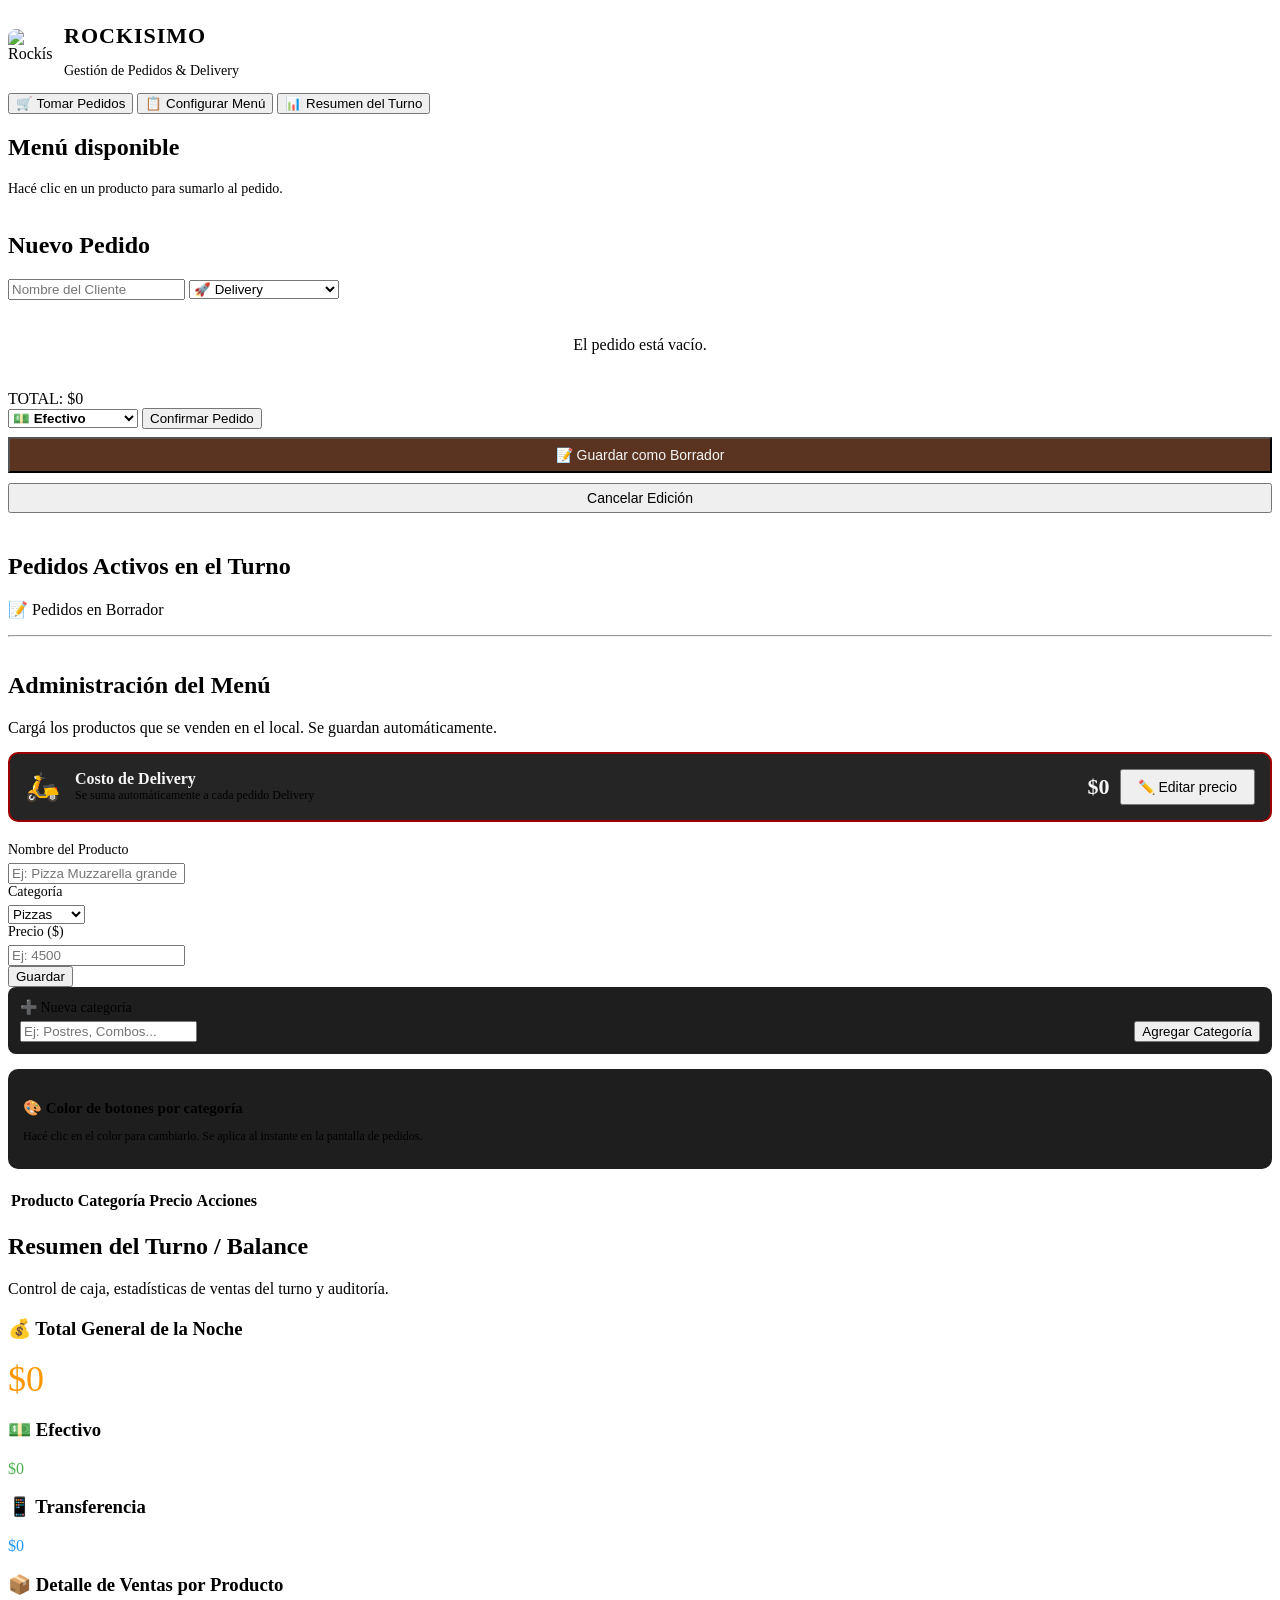
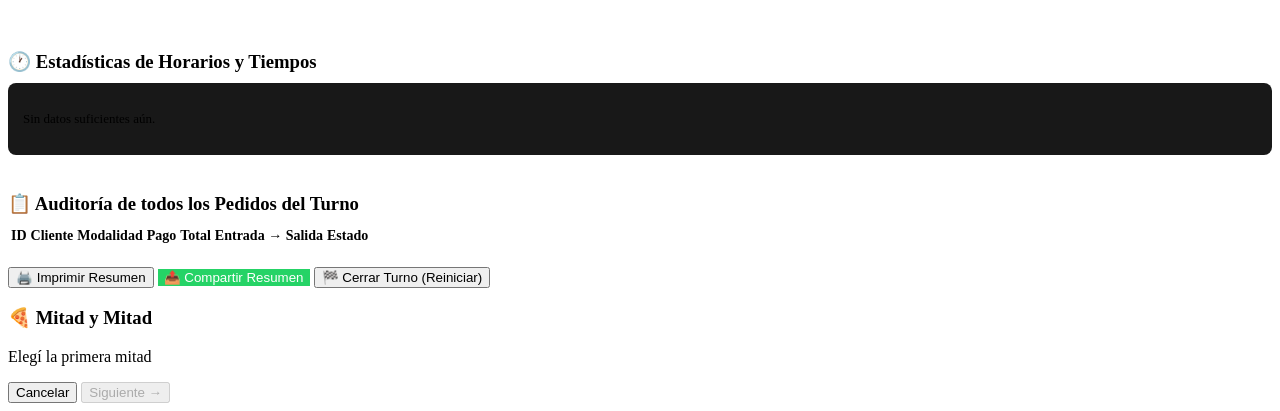
==== commit 2fd7f821: "Add files via upload" ====
--- a/index.html
+++ b/index.html
@@ -4,502 +4,13 @@
     <meta charset="UTF-8">
     <meta name="viewport" content="width=device-width, initial-scale=1.0">
     <title>🍕 ROCKISIMO - Sistema de Pedidos</title>
-    <style>
-        /* --- ESTILOS GENERALES Y TEMA OSCURO --- */
-        :root {
-            --bg-principal: #121212;
-            --bg-tarjeta: #1e1e1e;
-            --bg-input: #2d2d2d;
-            --texto-principal: #f5f5f5;
-            --texto-secundario: #b3b3b3;
-            --primario: #9C0000;
-            --primario-hover: #7a0000;
-            --exito: #4caf50;
-            --exito-hover: #43a047;
-            --peligro: #f44336;
-            --peligro-hover: #e53935;
-            --info: #2196f3;
-            --borde: #333333;
-        }
-
-        * {
-            box-sizing: border-box;
-            margin: 0;
-            padding: 0;
-            font-family: 'Segoe UI', Roboto, Helvetica, Arial, sans-serif;
-        }
-
-        body {
-            background-color: var(--bg-principal);
-            color: var(--texto-principal);
-            padding: 15px;
-            padding-top: 0;
-            line-height: 1.5;
-        }
-
-        header {
-            display: flex;
-            justify-content: space-between;
-            align-items: center;
-            padding: 12px 15px 12px 15px;
-            border-bottom: 2px solid var(--borde);
-            margin-bottom: 20px;
-            position: sticky;
-            top: 0;
-            z-index: 1000;
-            background-color: var(--bg-principal);
-            margin-left: -15px;
-            margin-right: -15px;
-        }
-
-        h1, h2, h3 {
-            color: var(--texto-principal);
-        }
-
-        button {
-            cursor: pointer;
-            border: none;
-            border-radius: 6px;
-            font-weight: bold;
-            transition: background 0.2s, transform 0.1s;
-        }
-
-        button:active {
-            transform: scale(0.98);
-        }
-
-        input, select {
-            background-color: var(--bg-input);
-            color: var(--texto-principal);
-            border: 1px solid var(--borde);
-            padding: 10px;
-            border-radius: 6px;
-            font-size: 16px;
-            width: 100%;
-        }
-
-        input:focus, select:focus {
-            outline: 2px solid var(--primario);
-        }
-
-        /* --- DISEÑO EN GRILLA (RESPONSIVE) --- */
-        .contenedor-principal {
-            display: grid;
-            grid-template-columns: 1fr;
-            gap: 20px;
-        }
-
-        @media (min-width: 1024px) {
-            .contenedor-principal {
-                grid-template-columns: 1.2fr 0.8fr;
-            }
-            .doble-columna {
-                grid-column: span 2;
-            }
-        }
-
-        .panel {
-            background-color: var(--bg-tarjeta);
-            border: 1px solid var(--borde);
-            border-radius: 10px;
-            padding: 20px;
-        }
-
-        /* --- BOTONES DE NAVEGACIÓN DE SECCIONES --- */
-        .nav-botones {
-            display: flex;
-            gap: 10px;
-            flex-wrap: wrap;
-        }
-
-        .btn-nav {
-            padding: 10px 20px;
-            background-color: var(--bg-input);
-            color: var(--texto-principal);
-            font-size: 15px;
-        }
-
-        .btn-nav.activo {
-            background-color: var(--primario);
-            color: #000;
-        }
-
-        /* --- MÓDULO 1: CONFIGURACIÓN DEL MENÚ --- */
-        .oculto {
-            display: none !important;
-        }
-
-        .form-producto {
-            display: grid;
-            grid-template-columns: repeat(auto-fit, minmax(200px, 1fr)) auto;
-            gap: 10px;
-            align-items: flex-end;
-            margin-bottom: 20px;
-            background: #1e1e1e;
-            padding: 15px;
-            border-radius: 8px;
-        }
-
-        .btn-accion {
-            padding: 10px 20px;
-            font-size: 16px;
-        }
-
-        .btn-agregar { background-color: var(--exito); color: white; }
-        .btn-agregar:hover { background-color: var(--exito-hover); }
-        .btn-cancelar { background-color: var(--peligro); color: white; }
-        .btn-cancelar:hover { background-color: var(--peligro-hover); }
-        .btn-info { background-color: var(--info); color: white; }
-
-        .tabla-admin {
-            width: 100%;
-            border-collapse: collapse;
-            margin-top: 10px;
-        }
-
-        .tabla-admin th, .tabla-admin td {
-            padding: 12px;
-            text-align: left;
-            border-bottom: 1px solid var(--borde);
-        }
-
-        .tabla-admin th { background-color: var(--bg-input); }
-
-        /* --- MÓDULO 2: TOMA DE PEDIDOS --- */
-        .seccion-pedido-actual {
-            display: grid;
-            grid-template-columns: 1fr;
-            gap: 15px;
-        }
-
-        @media (min-width: 768px) {
-            .seccion-pedido-actual { grid-template-columns: 1fr 1fr; }
-        }
-
-        .grupo-categoria {
-            margin-bottom: 20px;
-        }
-
-        .titulo-categoria {
-            border-left: 4px solid #F5D8A8;
-            padding-left: 8px;
-            margin-bottom: 10px;
-            font-size: 18px;
-            text-transform: uppercase;
-            color: var(--texto-secundario);
-        }
-
-        .grilla-productos {
-            display: grid;
-            grid-template-columns: repeat(auto-fill, minmax(140px, 1fr));
-            gap: 12px;
-        }
-
-        .btn-producto {
-            background-color: var(--bg-input);
-            border: 1px solid var(--borde);
-            color: var(--texto-principal);
-            padding: 12px 10px;
-            text-align: center;
-            border-radius: 8px;
-            display: flex;
-            flex-direction: column;
-            justify-content: space-between;
-            min-height: 90px;
-            box-shadow: 0 4px 6px rgba(0,0,0,0.1);
-        }
-
-        .btn-producto:hover {
-            border-color: var(--primario);
-            background-color: #4a3828;
-        }
-
-        .btn-producto .nombre { font-size: 19px; font-weight: bold; margin-bottom: 4px; line-height: 1.2; }
-        .btn-producto .precio { color: var(--primario); font-size: 13px; opacity: 0.9; }
-
-        /* Botón mitad y mitad */
-        .btn-mitad {
-            background-color: #1a3a1a;
-            border: 2px dashed #4caf50;
-            color: var(--texto-principal);
-            padding: 12px 10px;
-            text-align: center;
-            border-radius: 8px;
-            display: flex;
-            flex-direction: column;
-            justify-content: center;
-            align-items: center;
-            min-height: 90px;
-            box-shadow: 0 4px 6px rgba(0,0,0,0.1);
-            cursor: pointer;
-            gap: 4px;
-        }
-        .btn-mitad:hover { background-color: #254a25; border-color: #66bb6a; }
-        .btn-mitad .mitad-icono { font-size: 22px; }
-        .btn-mitad .mitad-label { font-size: 13px; font-weight: bold; color: #66bb6a; }
-
-        /* Modal selector mitad y mitad */
-        #modal-mitad {
-            display: none;
-            position: fixed;
-            inset: 0;
-            background: rgba(0,0,0,0.75);
-            z-index: 2000;
-            justify-content: center;
-            align-items: center;
-        }
-        #modal-mitad.activo { display: flex; }
-        #modal-mitad .modal-caja {
-            background: var(--bg-card);
-            border: 1px solid var(--borde);
-            border-radius: 12px;
-            padding: 20px;
-            width: 90%;
-            max-width: 420px;
-            max-height: 80vh;
-            overflow-y: auto;
-        }
-        #modal-mitad h3 { margin: 0 0 6px 0; color: #66bb6a; }
-        #modal-mitad .subtitulo-modal { font-size: 13px; color: var(--texto-secundario); margin-bottom: 14px; }
-        #modal-mitad .lista-pizzas { display: flex; flex-direction: column; gap: 8px; }
-        #modal-mitad .opcion-pizza {
-            background: var(--bg-input);
-            border: 1px solid var(--borde);
-            border-radius: 8px;
-            padding: 12px 14px;
-            cursor: pointer;
-            display: flex;
-            justify-content: space-between;
-            align-items: center;
-        }
-        #modal-mitad .opcion-pizza:hover { border-color: #66bb6a; background: #1e3a1e; }
-        #modal-mitad .opcion-pizza.seleccionada { border-color: #4caf50; background: #1a3a1a; }
-        #modal-mitad .opcion-pizza .piz-nombre { font-weight: bold; }
-        #modal-mitad .opcion-pizza .piz-precio { font-size: 13px; color: var(--texto-secundario); }
-        #modal-mitad .acciones-modal { display: flex; gap: 10px; margin-top: 16px; }
-        #modal-mitad .acciones-modal button { flex: 1; padding: 10px; border-radius: 8px; border: none; cursor: pointer; font-weight: bold; }
-        #modal-mitad .btn-cancelar-modal { background: var(--bg-input); color: var(--texto-principal); }
-        #modal-mitad .btn-confirmar-modal { background: #4caf50; color: #fff; }
-        #modal-mitad .btn-confirmar-modal:disabled { background: #555; cursor: not-allowed; }
-
-        /* Detalle del pedido actual */
-        .datos-cliente {
-            display: flex;
-            gap: 10px;
-            margin-bottom: 15px;
-        }
-
-        .lista-items-pedido {
-            max-height: 300px;
-            overflow-y: auto;
-            border: 1px solid var(--borde);
-            border-radius: 6px;
-            background: #181818;
-            margin-bottom: 15px;
-        }
-
-        .item-linea {
-            display: flex;
-            justify-content: space-between;
-            align-items: center;
-            padding: 10px;
-            border-bottom: 1px solid var(--borde);
-        }
-
-        .item-controles {
-            display: flex;
-            align-items: center;
-            gap: 8px;
-        }
-
-        .btn-cant {
-            width: 32px;
-            height: 32px;
-            font-size: 18px;
-            background-color: var(--bg-input);
-            color: var(--texto-principal);
-        }
-        .btn-cant:hover { background-color: var(--borde); }
-
-        .cant-numero {
-            font-weight: bold;
-            min-width: 20px;
-            text-align: center;
-        }
-
-        .contenedor-total {
-            font-size: 24px;
-            font-weight: bold;
-            display: flex;
-            justify-content: space-between;
-            margin-bottom: 15px;
-            padding: 10px;
-            background-color: var(--bg-input);
-            border-radius: 6px;
-            border-left: 5px solid #F5D8A8;
-        }
-
-        .acciones-confirmacion {
-            display: grid;
-            grid-template-columns: 1fr 1fr;
-            gap: 10px;
-        }
-
-        /* --- MÓDULO 3: PEDIDOS ACTIVOS --- */
-        .lista-pedidos-activos {
-            display: grid;
-            grid-template-columns: repeat(auto-fill, minmax(300px, 1fr));
-            gap: 15px;
-            margin-top: 15px;
-        }
-
-        .tarjeta-pedido {
-            background-color: var(--bg-input);
-            border: 1px solid var(--borde);
-            border-radius: 8px;
-            padding: 15px;
-            display: flex;
-            flex-direction: column;
-            justify-content: space-between;
-        }
-
-        .tarjeta-pedido.pendiente { border-top: 4px solid #9C0000; }
-        .tarjeta-pedido.entregado { border-top: 4px solid var(--exito); opacity: 0.7; }
-
-        .tarjeta-encabezado {
-            display: flex;
-            justify-content: space-between;
-            font-weight: bold;
-            border-bottom: 1px solid var(--borde);
-            padding-bottom: 5px;
-            margin-bottom: 10px;
-        }
-
-        .badge {
-            padding: 2px 6px;
-            border-radius: 4px;
-            font-size: 12px;
-            color: #000;
-            font-weight: bold;
-        }
-        .badge.delivery { background-color: #9C0000; color: white; }
-        .badge.retiro { background-color: #00bcd4; color: white; }
-        .badge.efectivo { background-color: #8bc34a; color: #000; }
-        .badge.transferencia { background-color: #2196f3; color: white; }
-
-        .tarjeta-detalles {
-            font-size: 14px;
-            margin-bottom: 10px;
-            flex-grow: 1;
-        }
-
-        .tarjeta-acciones {
-            display: grid;
-            grid-template-columns: repeat(3, 1fr);
-            gap: 5px;
-            margin-top: 10px;
-        }
-
-        .btn-tarjeta {
-            padding: 8px 5px;
-            font-size: 12px;
-            color: white;
-        }
-
-        /* --- MÓDULO 4: CIERRE Y BALANCE --- */
-        .resumen-grilla {
-            display: grid;
-            grid-template-columns: repeat(auto-fit, minmax(200px, 1fr));
-            gap: 15px;
-            margin-bottom: 20px;
-        }
-
-        .tarjeta-balance {
-            background: #1e1e1e;
-            padding: 15px;
-            border-radius: 8px;
-            text-align: center;
-            border-bottom: 4px solid var(--info);
-        }
-        .tarjeta-balance.efec { border-bottom-color: #4caf50; }
-        .tarjeta-balance.transf { border-bottom-color: #2196f3; }
-
-        .monto-balance {
-            font-size: 26px;
-            font-weight: bold;
-            margin-top: 5px;
-        }
-
-        .ranking-lista {
-            list-style: none;
-            background: #181818;
-            padding: 10px;
-            border-radius: 6px;
-        }
-
-        .ranking-item {
-            display: flex;
-            justify-content: space-between;
-            padding: 8px 5px;
-            border-bottom: 1px solid var(--borde);
-        }
-
-        .acciones-balance {
-            display: flex;
-            gap: 10px;
-            margin-top: 20px;
-        }
-
-        /* --- ESTILOS DE IMPRESIÓN --- */
-        @media print {
-            body {
-                background: white;
-                color: black;
-                padding: 0;
-            }
-            .nav-botones, .panel:not(#seccion-balance), .acciones-balance, header {
-                display: none !important;
-            }
-            #seccion-balance {
-                border: none;
-                background: white;
-                color: black;
-                width: 100%;
-            }
-            #fecha-jornada {
-                font-size: 22px !important;
-                font-weight: bold !important;
-                color: black !important;
-                margin-bottom: 16px !important;
-                border-bottom: 3px solid #9C0000;
-                padding-bottom: 8px;
-            }
-            #fecha-jornada strong { color: #9C0000 !important; }
-            .tarjeta-balance, .ranking-lista {
-                background: white;
-                color: black;
-                border: 1px solid #ccc;
-            }
-            .monto-balance { color: black !important; }
-            .tabla-admin th {
-                background-color: #eee;
-                color: black;
-            }
-            .tabla-admin td, .tabla-admin th {
-                border-bottom: 1px solid #ccc;
-                color: black;
-            }
-            .ranking-item { color: black !important; }
-            .ranking-item strong { color: black !important; }
-        }
-    </style>
-
+    <link rel="stylesheet" href="css/estilos.css">
 </head>
 <body>
 
     <header>
         <div style="display:flex; align-items:center; gap:12px;">
-            <img src="[data-uri]